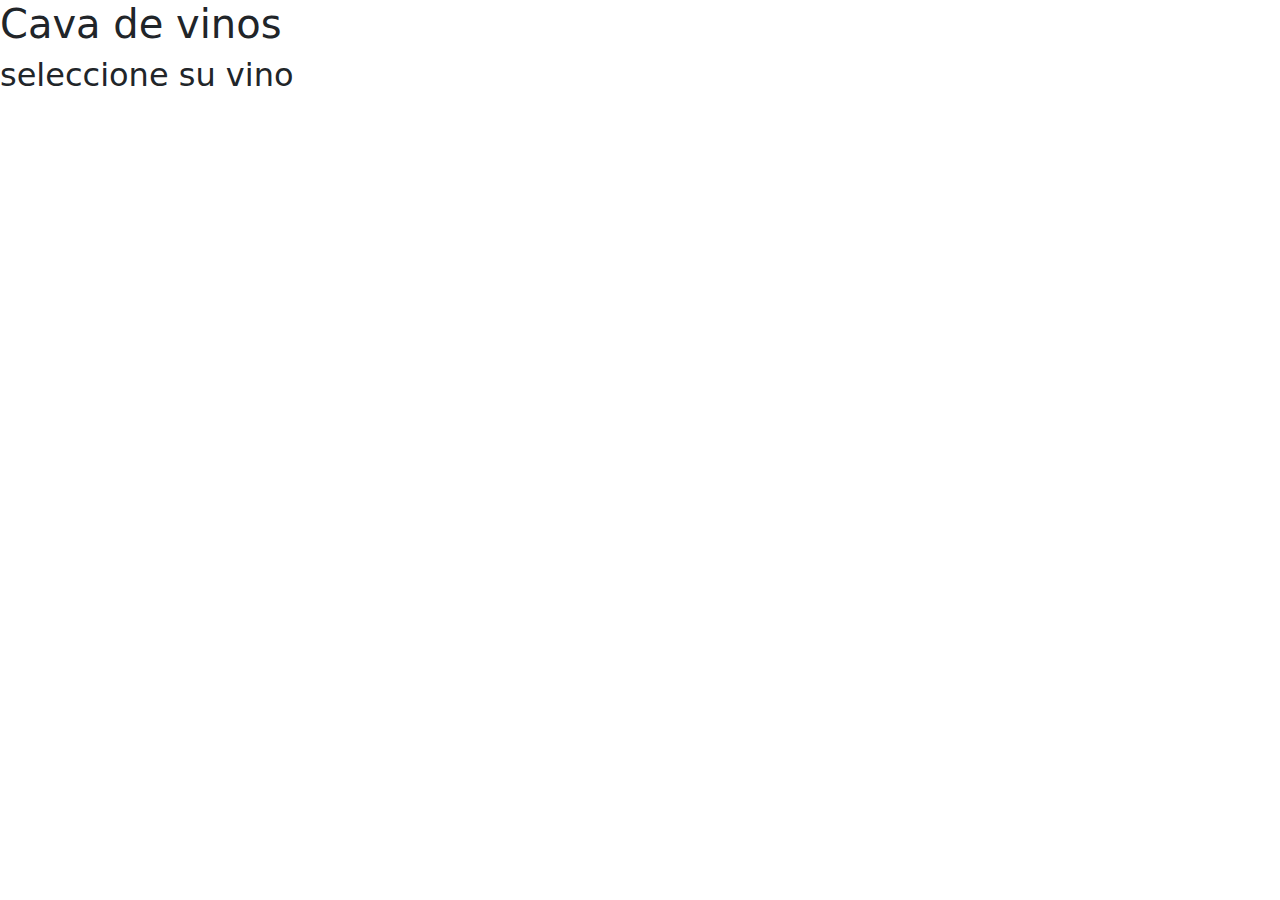
==== index.html @ cfa431e5 "agregado h2" ====
<!DOCTYPE html>
<html lang="en">
<head>
    <meta charset="UTF-8">
    <meta name="viewport" content="width=device-width, initial-scale=1.0">
    <link href="https://cdn.jsdelivr.net/npm/bootstrap@5.3.3/dist/css/bootstrap.min.css" rel="stylesheet" integrity="sha384-QWTKZyjpPEjISv5WaRU9OFeRpok6YctnYmDr5pNlyT2bRjXh0JMhjY6hW+ALEwIH" crossorigin="anonymous">
    <script src="https://cdn.jsdelivr.net/npm/bootstrap@5.3.3/dist/js/bootstrap.bundle.min.js" integrity="sha384-YvpcrYf0tY3lHB60NNkmXc5s9fDVZLESaAA55NDzOxhy9GkcIdslK1eN7N6jIeHz" crossorigin="anonymous"></script>
    <title>Cava de Vinos</title>
</head>
<body>
    <h1>Cava de vinos</h1>
    <h2> seleccione su vino</h2>
</body>
</html>
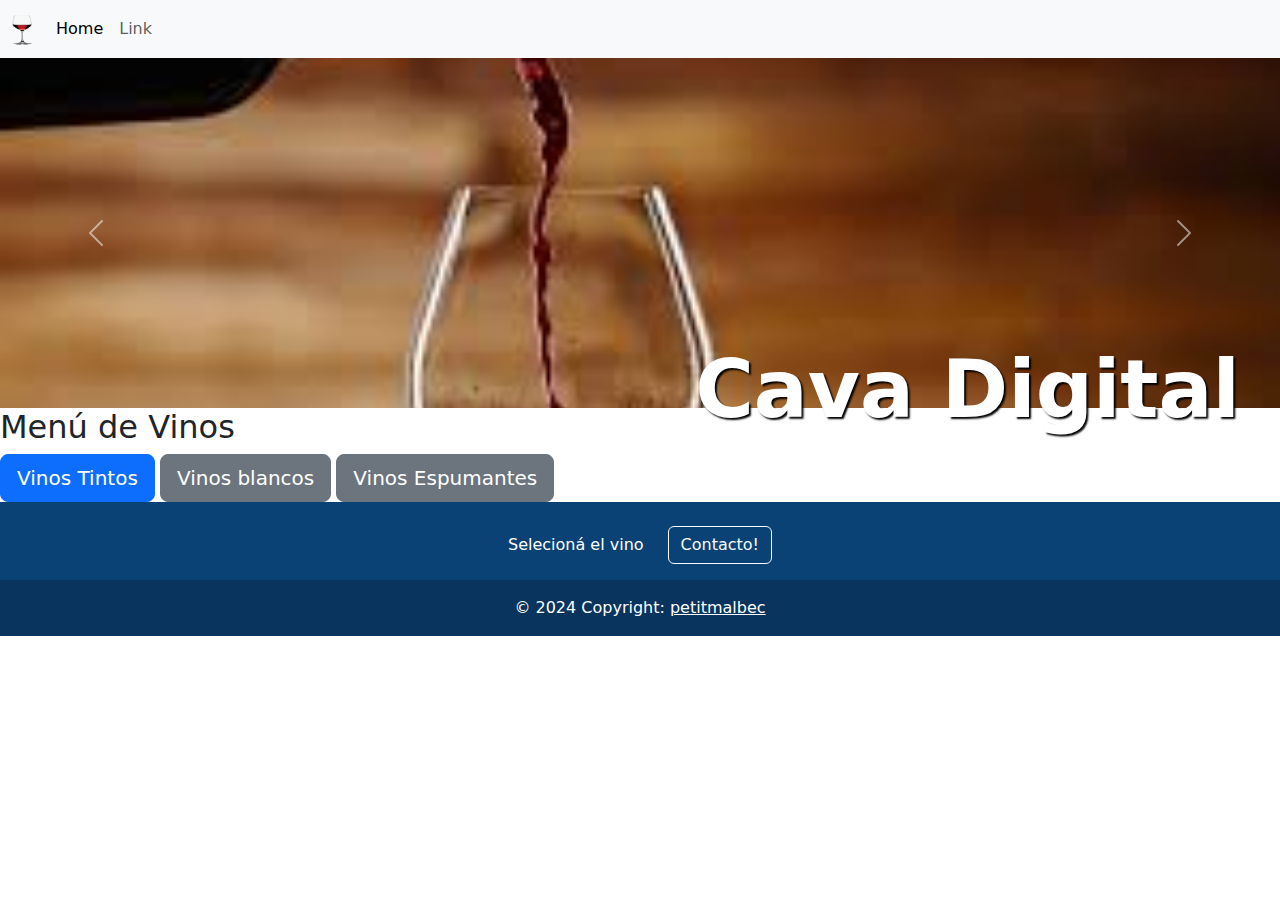
==== commit e998dff6: "carousel seteado" ====
--- a/index.html
+++ b/index.html
@@ -4,11 +4,101 @@
     <meta charset="UTF-8">
     <meta name="viewport" content="width=device-width, initial-scale=1.0">
     <link href="https://cdn.jsdelivr.net/npm/bootstrap@5.3.3/dist/css/bootstrap.min.css" rel="stylesheet" integrity="sha384-QWTKZyjpPEjISv5WaRU9OFeRpok6YctnYmDr5pNlyT2bRjXh0JMhjY6hW+ALEwIH" crossorigin="anonymous">
-    <script src="https://cdn.jsdelivr.net/npm/bootstrap@5.3.3/dist/js/bootstrap.bundle.min.js" integrity="sha384-YvpcrYf0tY3lHB60NNkmXc5s9fDVZLESaAA55NDzOxhy9GkcIdslK1eN7N6jIeHz" crossorigin="anonymous"></script>
+    <link rel="stylesheet" href="./style/style.css">
+    
     <title>Cava de Vinos</title>
 </head>
 <body>
-    <h1>Cava de vinos</h1>
-    <h2> seleccione su vino</h2>
+    <header>
+        <nav class="navbar navbar-expand-lg bg-body-tertiary">
+            <div class="container-fluid">
+                <a class="navbar-brand" href="#">
+                    <img src="./assets/img/pngegg.png" alt="Bootstrap" width="20" height="30">
+                  </a>
+              <button class="navbar-toggler" type="button" data-bs-toggle="collapse" data-bs-target="#navbarSupportedContent" aria-controls="navbarSupportedContent" aria-expanded="false" aria-label="Toggle navigation">
+                <span class="navbar-toggler-icon"></span>
+              </button>
+              <div class="collapse navbar-collapse" id="navbarSupportedContent">
+                <ul class="navbar-nav me-auto mb-2 mb-lg-0">
+                  <li class="nav-item">
+                    <a class="nav-link active" aria-current="page" href="#">Home</a>
+                  </li>
+                  <li class="nav-item">
+                    <a class="nav-link" href="#">Link</a>
+                  </li>
+                 
+                </ul>
+                
+              </div>
+            </div>
+        </nav>
+        <div id="carouselExample" class="carousel slide">
+            <div class="carousel-inner">
+              <div class="carousel-item active">
+                <img src="./assets/img/carousel/images (1).jpeg" class="d-block w-100 carouselImg" alt="...">
+              </div>
+              <div class="carousel-item">
+                <img src="./assets/img/carousel/images (2).jpeg" class="d-block w-100 carouselImg" alt="...">
+              </div>
+              <div class="carousel-item">
+                <img src="./assets/img/carousel/images (3).jpeg" class="d-block w-100 carouselImg" alt="...">
+              </div>
+              <div class="carousel-item">
+                <img src="./assets/img/carousel/images.jpeg" class="d-block w-100 carouselImg" alt="...">
+              </div>
+            </div>
+            <button class="carousel-control-prev" type="button" data-bs-target="#carouselExample" data-bs-slide="prev">
+              <span class="carousel-control-prev-icon" aria-hidden="true"></span>
+              <span class="visually-hidden">Previous</span>
+            </button>
+            <button class="carousel-control-next" type="button" data-bs-target="#carouselExample" data-bs-slide="next">
+              <span class="carousel-control-next-icon" aria-hidden="true"></span>
+              <span class="visually-hidden">Next</span>
+            </button>
+        </div>
+        <h1>Cava Digital</h1>
+    </header>
+    <main>
+        <h2> Menú de Vinos</h2>
+        
+    </main>
+    
+
+        
+   
+
+    <button type="button" class="btn btn-primary btn-lg">Vinos Tintos</button>
+    <button type="button" class="btn btn-secondary btn-lg">Vinos blancos</button>
+    <button type="button" class="btn btn-secondary btn-lg">Vinos Espumantes</button>
+    </div>
+    <section class="md-col-12 ">
+        <!-- Footer -->
+        <footer class="text-center text-white" style="background-color: #0a4275;">
+          <!-- Grid container -->
+          <div class="container p-4 pb-0">
+            <!-- Section: CTA -->
+            <section class="">
+              <p class="d-flex justify-content-center align-items-center">
+                <span class="me-4">Selecioná el vino</span>
+                <button type="button" class="btn btn-outline-light btn-rounded">
+                  Contacto!
+                </button>
+              </p>
+            </section>
+            <!-- Section: CTA -->
+          </div>
+          <!-- Grid container -->
+      
+          <!-- Copyright -->
+          <div class="text-center p-3" style="background-color: rgba(0, 0, 0, 0.2);">
+            © 2024 Copyright:
+            <a class="text-white" href="https://www.instagram.com/petitmalbec/">petitmalbec</a>
+          </div>
+          <!-- Copyright -->
+        </footer>
+        <!-- Footer -->
+
+
+  <script src="https://cdn.jsdelivr.net/npm/bootstrap@5.3.3/dist/js/bootstrap.bundle.min.js" integrity="sha384-YvpcrYf0tY3lHB60NNkmXc5s9fDVZLESaAA55NDzOxhy9GkcIdslK1eN7N6jIeHz" crossorigin="anonymous"></script>
 </body>
 </html>--- a/style/style.css
+++ b/style/style.css
@@ -0,0 +1,17 @@
+
+.carouselImg{
+    height: 350px;
+    object-fit: cover;
+}
+h1{
+    position: absolute;
+    font-size: 5rem;
+    font-weight: 700;
+    color: #000;
+    text-align: center;
+    margin: 2rem 0;
+    top: 310px;
+    right: 40px;
+    color: white;
+    text-shadow: 2px 2px 2px black;
+}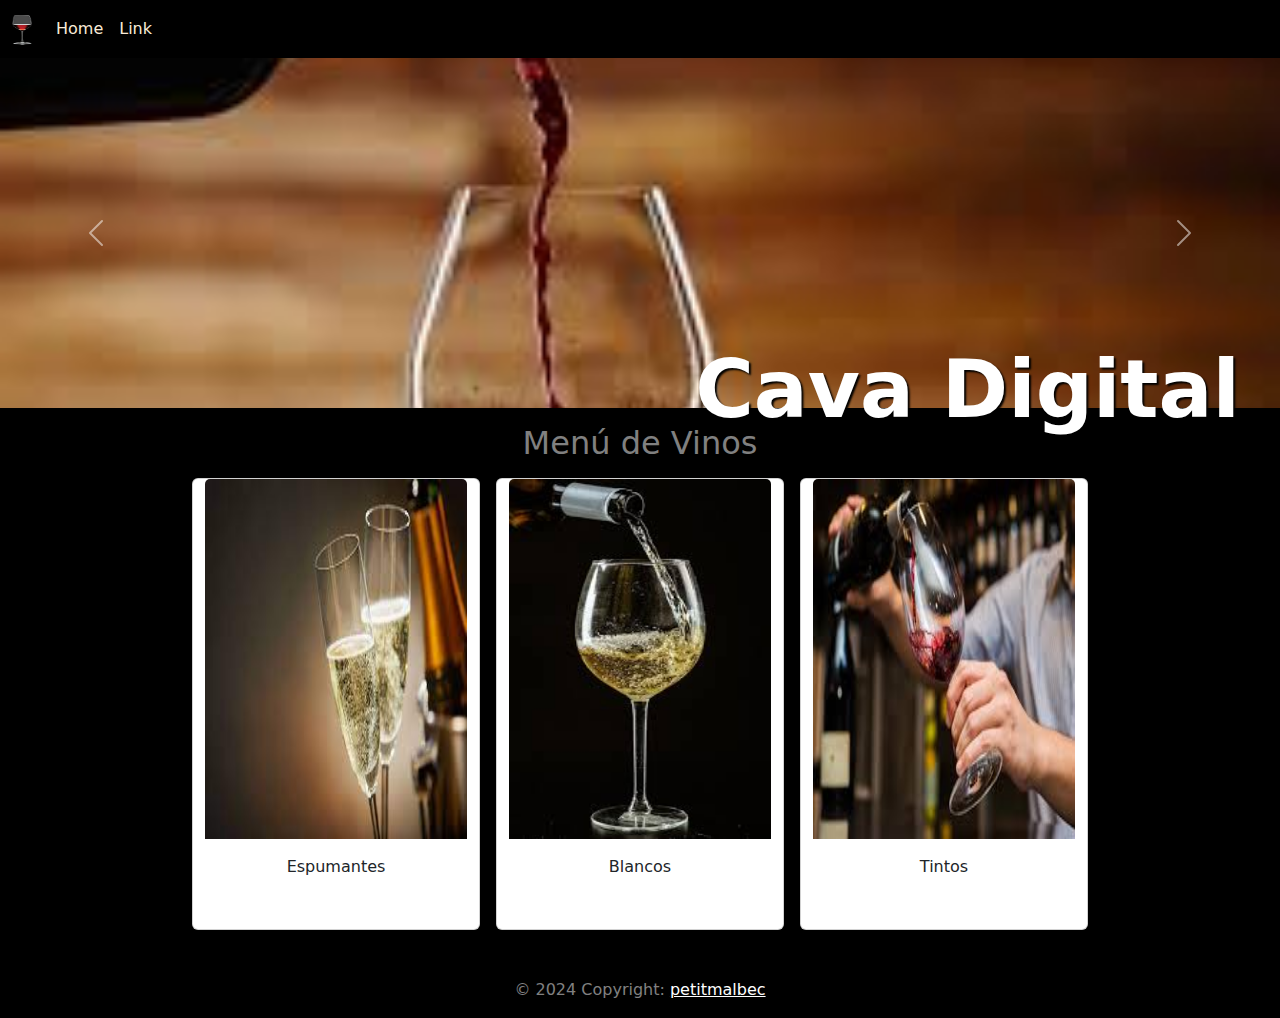
==== commit 7821a1a5: "index maquetado" ====
--- a/index.html
+++ b/index.html
@@ -1,104 +1,159 @@
 <!DOCTYPE html>
 <html lang="en">
-<head>
-    <meta charset="UTF-8">
-    <meta name="viewport" content="width=device-width, initial-scale=1.0">
-    <link href="https://cdn.jsdelivr.net/npm/bootstrap@5.3.3/dist/css/bootstrap.min.css" rel="stylesheet" integrity="sha384-QWTKZyjpPEjISv5WaRU9OFeRpok6YctnYmDr5pNlyT2bRjXh0JMhjY6hW+ALEwIH" crossorigin="anonymous">
-    <link rel="stylesheet" href="./style/style.css">
-    
+  <head>
+    <meta charset="UTF-8" />
+    <meta name="viewport" content="width=device-width, initial-scale=1.0" />
+    <link
+      href="https://cdn.jsdelivr.net/npm/bootstrap@5.3.3/dist/css/bootstrap.min.css"
+      rel="stylesheet"
+      integrity="sha384-QWTKZyjpPEjISv5WaRU9OFeRpok6YctnYmDr5pNlyT2bRjXh0JMhjY6hW+ALEwIH"
+      crossorigin="anonymous"
+    />
+    <link rel="stylesheet" href="./style/style.css" />
+
     <title>Cava de Vinos</title>
-</head>
-<body>
+  </head>
+  <body>
     <header>
-        <nav class="navbar navbar-expand-lg bg-body-tertiary">
-            <div class="container-fluid">
-                <a class="navbar-brand" href="#">
-                    <img src="./assets/img/pngegg.png" alt="Bootstrap" width="20" height="30">
-                  </a>
-              <button class="navbar-toggler" type="button" data-bs-toggle="collapse" data-bs-target="#navbarSupportedContent" aria-controls="navbarSupportedContent" aria-expanded="false" aria-label="Toggle navigation">
-                <span class="navbar-toggler-icon"></span>
-              </button>
-              <div class="collapse navbar-collapse" id="navbarSupportedContent">
-                <ul class="navbar-nav me-auto mb-2 mb-lg-0">
-                  <li class="nav-item">
-                    <a class="nav-link active" aria-current="page" href="#">Home</a>
-                  </li>
-                  <li class="nav-item">
-                    <a class="nav-link" href="#">Link</a>
-                  </li>
-                 
-                </ul>
-                
-              </div>
+      <nav class="navbar navbar-expand-lg bg-body-dark">
+        <div class="container-fluid">
+          <a class="navbar-brand" href="#">
+            <img
+              src="./assets/img/pngegg.png"
+              alt="Bootstrap"
+              width="20"
+              height="30"
+            />
+          </a>
+          <button
+            class="navbar-toggler"
+            type="button"
+            data-bs-toggle="collapse"
+            data-bs-target="#navbarSupportedContent"
+            aria-controls="navbarSupportedContent"
+            aria-expanded="false"
+            aria-label="Toggle navigation"
+          >
+            <span class="navbar-toggler-icon"></span>
+          </button>
+          <div class="collapse navbar-collapse" id="navbarSupportedContent">
+            <ul class="navbar-nav me-auto mb-2 mb-lg-0">
+              <li class="nav-item">
+                <a class="nav-link" aria-current="page" href="#">Home</a>
+              </li>
+              <li class="nav-item">
+                <a class="nav-link" href="#">Link</a>
+              </li>
+            </ul>
+          </div>
+        </div>
+      </nav>
+      <div id="carouselExample" class="carousel slide">
+        <div class="carousel-inner">
+          <div class="carousel-item active">
+            <img
+              src="./assets/img/carousel/images (1).jpeg"
+              class="d-block w-100 carouselImg"
+              alt="..."
+            />
+          </div>
+          <div class="carousel-item">
+            <img
+              src="./assets/img/carousel/images (2).jpeg"
+              class="d-block w-100 carouselImg"
+              alt="..."
+            />
+          </div>
+          <div class="carousel-item">
+            <img
+              src="./assets/img/carousel/images (3).jpeg"
+              class="d-block w-100 carouselImg"
+              alt="..."
+            />
+          </div>
+          <div class="carousel-item">
+            <img
+              src="./assets/img/carousel/images.jpeg"
+              class="d-block w-100 carouselImg"
+              alt="..."
+            />
+          </div>
+        </div>
+        <button
+          class="carousel-control-prev"
+          type="button"
+          data-bs-target="#carouselExample"
+          data-bs-slide="prev"
+        >
+          <span class="carousel-control-prev-icon" aria-hidden="true"></span>
+          <span class="visually-hidden">Previous</span>
+        </button>
+        <button
+          class="carousel-control-next"
+          type="button"
+          data-bs-target="#carouselExample"
+          data-bs-slide="next"
+        >
+          <span class="carousel-control-next-icon" aria-hidden="true"></span>
+          <span class="visually-hidden">Next</span>
+        </button>
+      </div>
+      <h1 class="bg-sucess">Cava Digital</h1>
+    </header>
+    <main class="container py-3">
+      <h2 class="text-center">Menú de Vinos</h2>
+      <div class="d-flex flex-column bg-sucess-subtle rounded-3">
+        <div class="row p-3 gap-3 justify-content-center text-center">
+          <div class="card" style="width: 18rem">
+            <img
+              src="./assets/img/cards/espumante.jpeg"
+              class="card-img-top"
+              alt="espumantes"
+            />
+            <div class="card-body">
+              <p class="card-text">Espumantes</p>
             </div>
-        </nav>
-        <div id="carouselExample" class="carousel slide">
-            <div class="carousel-inner">
-              <div class="carousel-item active">
-                <img src="./assets/img/carousel/images (1).jpeg" class="d-block w-100 carouselImg" alt="...">
-              </div>
-              <div class="carousel-item">
-                <img src="./assets/img/carousel/images (2).jpeg" class="d-block w-100 carouselImg" alt="...">
-              </div>
-              <div class="carousel-item">
-                <img src="./assets/img/carousel/images (3).jpeg" class="d-block w-100 carouselImg" alt="...">
-              </div>
-              <div class="carousel-item">
-                <img src="./assets/img/carousel/images.jpeg" class="d-block w-100 carouselImg" alt="...">
-              </div>
+          </div>
+          <div class="card" style="width: 18rem">
+            <img
+              src="./assets/img/cards/blanco.jpeg"
+              class="card-img-top"
+              alt="blancos"
+            />
+            <div class="card-body">
+              <p class="card-text">Blancos</p>
             </div>
-            <button class="carousel-control-prev" type="button" data-bs-target="#carouselExample" data-bs-slide="prev">
-              <span class="carousel-control-prev-icon" aria-hidden="true"></span>
-              <span class="visually-hidden">Previous</span>
-            </button>
-            <button class="carousel-control-next" type="button" data-bs-target="#carouselExample" data-bs-slide="next">
-              <span class="carousel-control-next-icon" aria-hidden="true"></span>
-              <span class="visually-hidden">Next</span>
-            </button>
+          </div>
+          <div class="card" style="width: 18rem">
+            <img
+              src="./assets/img/cards/tinto.jpeg"
+              class="card-img-top"
+              alt="tintos"
+            />
+            <div class="card-body">
+              <p class="card-text">Tintos</p>
+            </div>
+          </div>
         </div>
-        <h1>Cava Digital</h1>
-    </header>
-    <main>
-        <h2> Menú de Vinos</h2>
-        
+      </div>
     </main>
-    
 
-        
-   
+    <footer>
+      <!-- Copyright -->
+      <div class="text-center p-3" style="background-color: rgba(0, 0, 0, 0.2)">
+        © 2024 Copyright:
+        <a class="text-white" href="https://www.instagram.com/petitmalbec/"
+          >petitmalbec</a
+        >
+      </div>
+      <!-- Copyright -->
+    </footer>
+    <!-- Footer -->
 
-    <button type="button" class="btn btn-primary btn-lg">Vinos Tintos</button>
-    <button type="button" class="btn btn-secondary btn-lg">Vinos blancos</button>
-    <button type="button" class="btn btn-secondary btn-lg">Vinos Espumantes</button>
-    </div>
-    <section class="md-col-12 ">
-        <!-- Footer -->
-        <footer class="text-center text-white" style="background-color: #0a4275;">
-          <!-- Grid container -->
-          <div class="container p-4 pb-0">
-            <!-- Section: CTA -->
-            <section class="">
-              <p class="d-flex justify-content-center align-items-center">
-                <span class="me-4">Selecioná el vino</span>
-                <button type="button" class="btn btn-outline-light btn-rounded">
-                  Contacto!
-                </button>
-              </p>
-            </section>
-            <!-- Section: CTA -->
-          </div>
-          <!-- Grid container -->
-      
-          <!-- Copyright -->
-          <div class="text-center p-3" style="background-color: rgba(0, 0, 0, 0.2);">
-            © 2024 Copyright:
-            <a class="text-white" href="https://www.instagram.com/petitmalbec/">petitmalbec</a>
-          </div>
-          <!-- Copyright -->
-        </footer>
-        <!-- Footer -->
-
-
-  <script src="https://cdn.jsdelivr.net/npm/bootstrap@5.3.3/dist/js/bootstrap.bundle.min.js" integrity="sha384-YvpcrYf0tY3lHB60NNkmXc5s9fDVZLESaAA55NDzOxhy9GkcIdslK1eN7N6jIeHz" crossorigin="anonymous"></script>
-</body>
-</html>+    <script
+      src="https://cdn.jsdelivr.net/npm/bootstrap@5.3.3/dist/js/bootstrap.bundle.min.js"
+      integrity="sha384-YvpcrYf0tY3lHB60NNkmXc5s9fDVZLESaAA55NDzOxhy9GkcIdslK1eN7N6jIeHz"
+      crossorigin="anonymous"
+    ></script>
+  </body>
+</html>
--- a/style/style.css
+++ b/style/style.css
@@ -1,4 +1,10 @@
 
+body{
+    background-color: #000;
+}
+.nav-link{
+    color: antiquewhite;
+}
 .carouselImg{
     height: 350px;
     object-fit: cover;
@@ -14,4 +20,15 @@
     right: 40px;
     color: white;
     text-shadow: 2px 2px 2px black;
+}
+h2, footer{
+    background-color: black;
+    color: grey;
+    padding: 0%;
+    margin: 0%;
+}
+.card-img-top{
+    align-items: center;
+    height: 80%;
+    width: 100%;
 }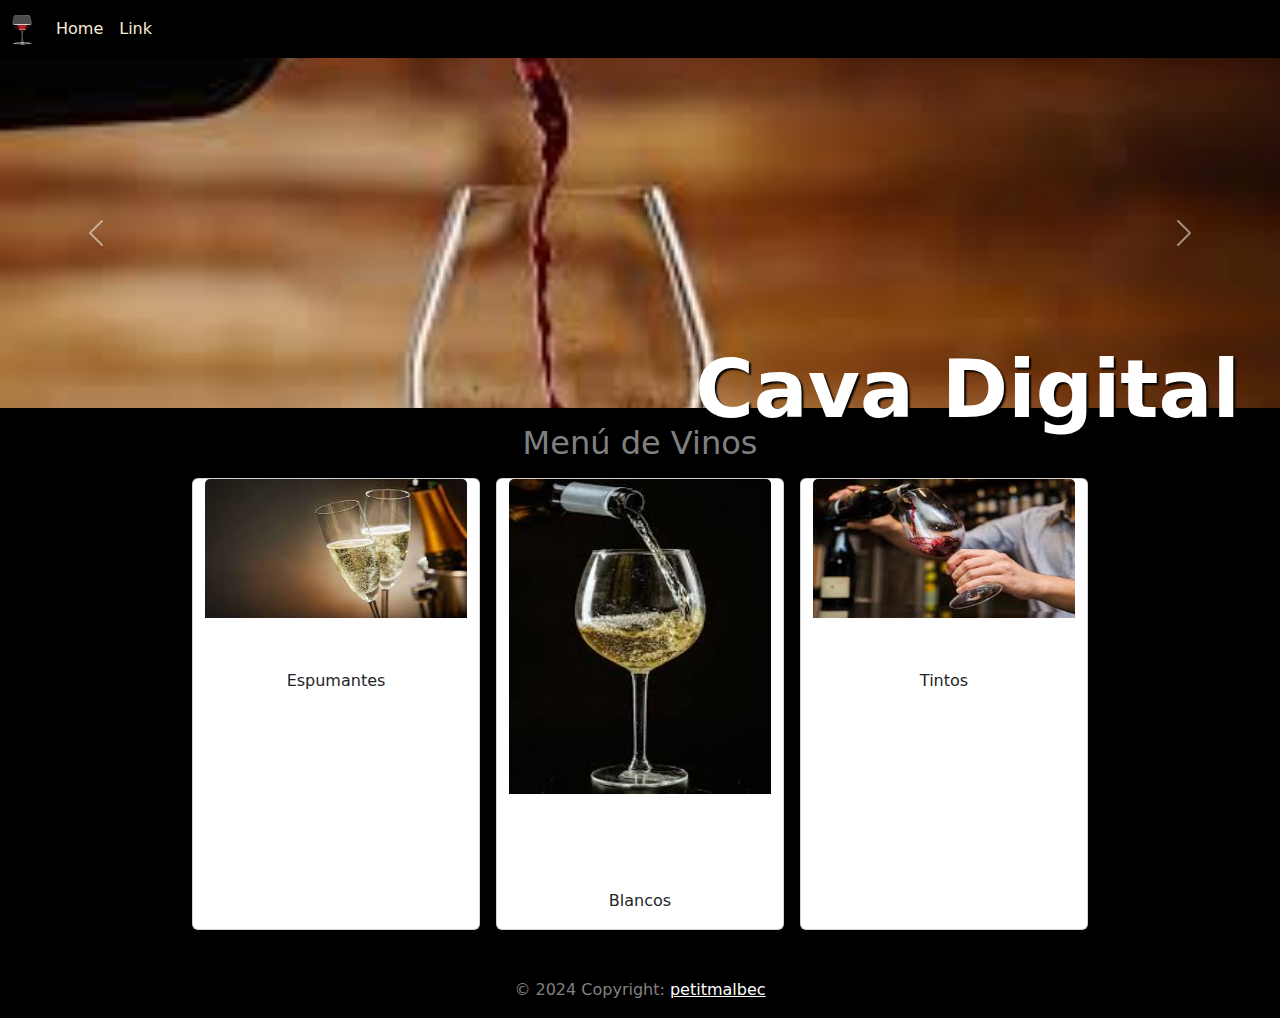
==== commit d05a87d2: "agregado htmls de categorias de vinos" ====
--- a/index.html
+++ b/index.html
@@ -105,31 +105,32 @@
       <div class="d-flex flex-column bg-sucess-subtle rounded-3">
         <div class="row p-3 gap-3 justify-content-center text-center">
           <div class="card" style="width: 18rem">
-            <img
+           <a href="./assets/pages/espumantes.html"> <img
               src="./assets/img/cards/espumante.jpeg"
               class="card-img-top"
               alt="espumantes"
-            />
+            /></a>
             <div class="card-body">
               <p class="card-text">Espumantes</p>
             </div>
           </div>
           <div class="card" style="width: 18rem">
-            <img
+           <a href="./assets/pages/blancos.html"> <img
               src="./assets/img/cards/blanco.jpeg"
               class="card-img-top"
               alt="blancos"
-            />
+            /></a>
+            
             <div class="card-body">
               <p class="card-text">Blancos</p>
             </div>
           </div>
           <div class="card" style="width: 18rem">
-            <img
+            <a href="./assets/pages/tintos.html"><img
               src="./assets/img/cards/tinto.jpeg"
               class="card-img-top"
               alt="tintos"
-            />
+            /></a>
             <div class="card-body">
               <p class="card-text">Tintos</p>
             </div>
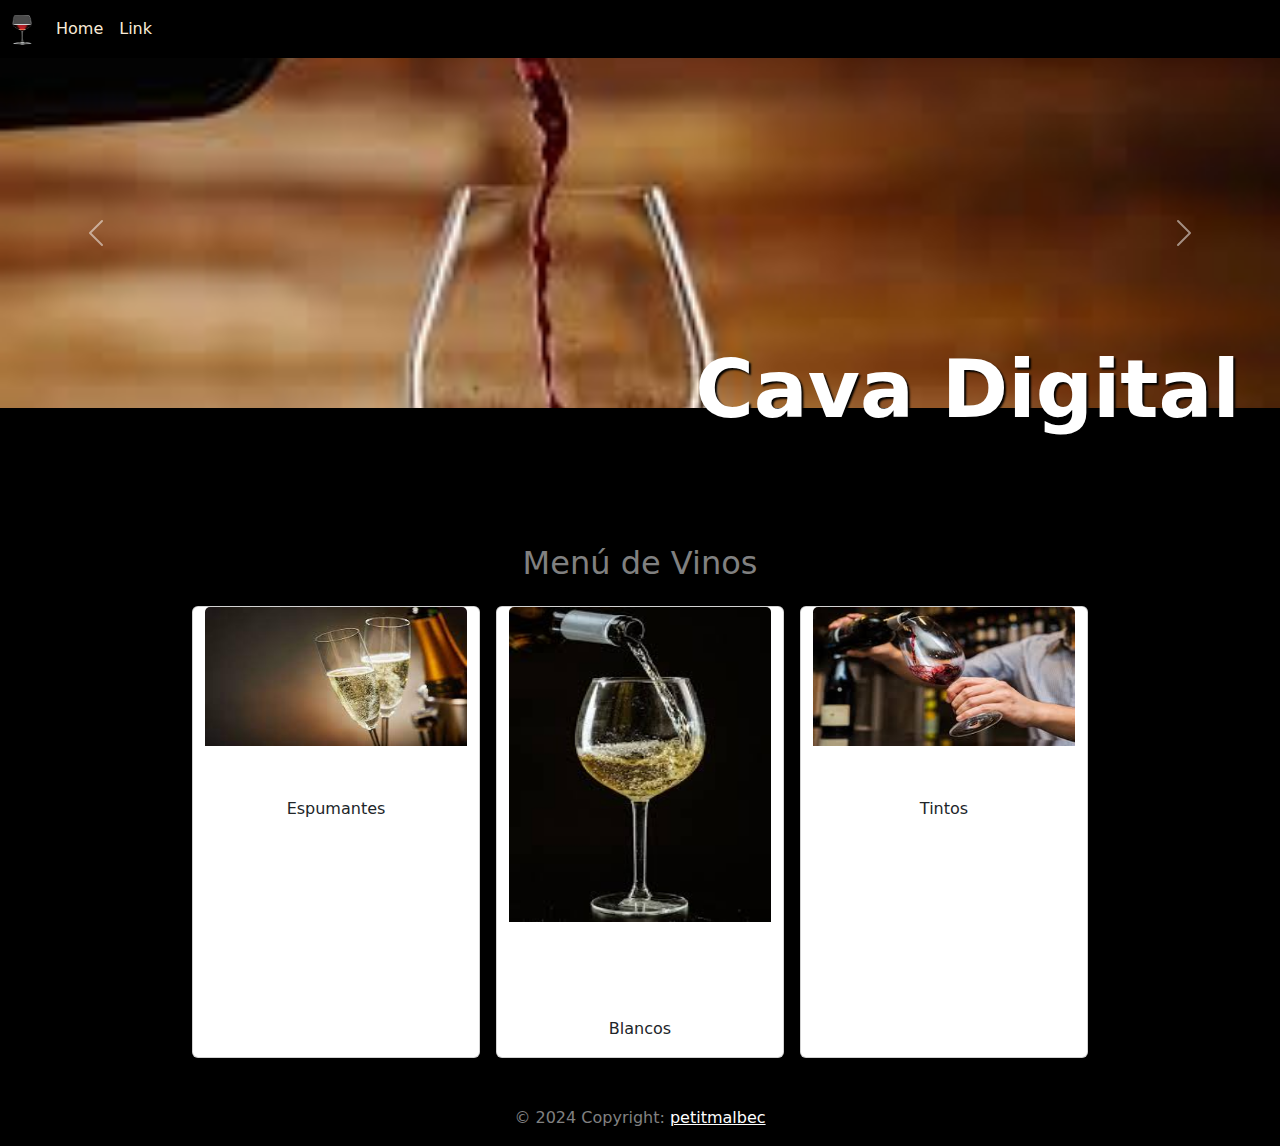
==== commit 2f6fe04b: "imagenes y páginas de vinos agregados" ====
--- a/index.html
+++ b/index.html
@@ -105,31 +105,34 @@
       <div class="d-flex flex-column bg-sucess-subtle rounded-3">
         <div class="row p-3 gap-3 justify-content-center text-center">
           <div class="card" style="width: 18rem">
-           <a href="./assets/pages/espumantes.html"> <img
-              src="./assets/img/cards/espumante.jpeg"
-              class="card-img-top"
-              alt="espumantes"
+            <a href="./assets/pages/espumantes.html">
+              <img
+                src="./assets/img/cards/espumante.jpeg"
+                class="card-img-top"
+                alt="espumantes"
             /></a>
             <div class="card-body">
               <p class="card-text">Espumantes</p>
             </div>
           </div>
           <div class="card" style="width: 18rem">
-           <a href="./assets/pages/blancos.html"> <img
-              src="./assets/img/cards/blanco.jpeg"
-              class="card-img-top"
-              alt="blancos"
+            <a href="./assets/pages/blancos.html">
+              <img
+                src="./assets/img/cards/blanco.jpeg"
+                class="card-img-top"
+                alt="blancos"
             /></a>
-            
+
             <div class="card-body">
               <p class="card-text">Blancos</p>
             </div>
           </div>
           <div class="card" style="width: 18rem">
-            <a href="./assets/pages/tintos.html"><img
-              src="./assets/img/cards/tinto.jpeg"
-              class="card-img-top"
-              alt="tintos"
+            <a href="./assets/pages/tintos.html"
+              ><img
+                src="./assets/img/cards/tinto.jpeg"
+                class="card-img-top"
+                alt="tintos"
             /></a>
             <div class="card-body">
               <p class="card-text">Tintos</p>
@@ -140,16 +143,13 @@
     </main>
 
     <footer>
-      <!-- Copyright -->
       <div class="text-center p-3" style="background-color: rgba(0, 0, 0, 0.2)">
         © 2024 Copyright:
         <a class="text-white" href="https://www.instagram.com/petitmalbec/"
           >petitmalbec</a
         >
       </div>
-      <!-- Copyright -->
     </footer>
-    <!-- Footer -->
 
     <script
       src="https://cdn.jsdelivr.net/npm/bootstrap@5.3.3/dist/js/bootstrap.bundle.min.js"
--- a/style/style.css
+++ b/style/style.css
@@ -10,6 +10,7 @@
     object-fit: cover;
 }
 h1{
+
     position: absolute;
     font-size: 5rem;
     font-weight: 700;
@@ -21,7 +22,11 @@
     color: white;
     text-shadow: 2px 2px 2px black;
 }
-h2, footer{
+h2{
+  padding-top:120px ;
+  color: grey;
+}
+footer{
     background-color: black;
     color: grey;
     padding: 0%;
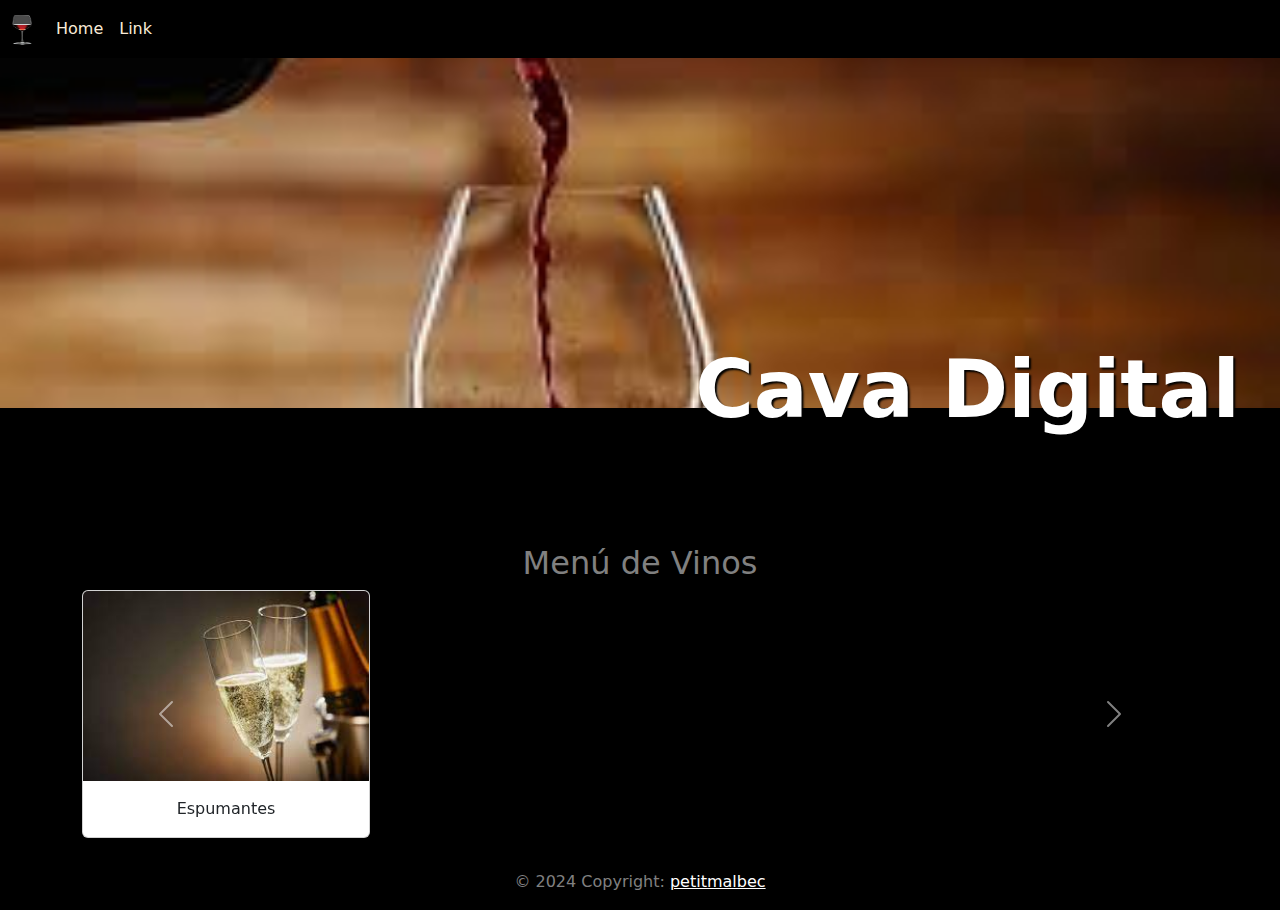
==== commit 80d13c9a: "espumante datos completados" ====
--- a/index.html
+++ b/index.html
@@ -48,13 +48,13 @@
           </div>
         </div>
       </nav>
-      <div id="carouselExample" class="carousel slide">
+      <div id="carouselExample1" class="carousel slide1">
         <div class="carousel-inner">
           <div class="carousel-item active">
             <img
               src="./assets/img/carousel/images (1).jpeg"
               class="d-block w-100 carouselImg"
-              alt="..."
+              alt="BannerIndex"
             />
           </div>
           <div class="carousel-item">
@@ -79,10 +79,61 @@
             />
           </div>
         </div>
+      </div>
+      <h1 class="bg-sucess">Cava Digital</h1>
+    </header>
+    <main class="container py-3">
+      <h2 class="text-center">Menú de Vinos</h2>
+      <div
+        id="carouselExampleFade"
+        class="carousel slide carousel-fade text-center justify-content-center"
+      >
+        <div class="carousel-inner">
+          <div class="carousel-item active tex">
+            <div class="card" style="width: 18rem">
+              <a href="./assets/pages/espumantes.html">
+                <img
+                  src="./assets/img/cards/espumante.jpeg"
+                  class="card-img-top"
+                  alt="espumantes"
+              /></a>
+              <div class="card-body">
+                <p class="card-text">Espumantes</p>
+              </div>
+            </div>
+          </div>
+          <div class="carousel-item">
+            <div class="card" style="width: 18rem">
+              <a href="./assets/pages/blancos.html">
+                <img
+                  src="./assets/img/cards/blanco.jpeg"
+                  class="card-img-top"
+                  alt="blancos"
+              /></a>
+
+              <div class="card-body">
+                <p class="card-text">Blancos</p>
+              </div>
+            </div>
+          </div>
+          <div class="carousel-item">
+            <div class="card" style="width: 18rem">
+              <a href="./assets/pages/tintos.html"
+                ><img
+                  src="./assets/img/cards/tinto.jpeg"
+                  class="card-img-top"
+                  alt="tintos"
+              /></a>
+              <div class="card-body">
+                <p class="card-text">Tintos</p>
+              </div>
+            </div>
+          </div>
+        </div>
         <button
           class="carousel-control-prev"
           type="button"
-          data-bs-target="#carouselExample"
+          data-bs-target="#carouselExampleFade"
           data-bs-slide="prev"
         >
           <span class="carousel-control-prev-icon" aria-hidden="true"></span>
@@ -91,54 +142,12 @@
         <button
           class="carousel-control-next"
           type="button"
-          data-bs-target="#carouselExample"
+          data-bs-target="#carouselExampleFade"
           data-bs-slide="next"
         >
           <span class="carousel-control-next-icon" aria-hidden="true"></span>
           <span class="visually-hidden">Next</span>
         </button>
-      </div>
-      <h1 class="bg-sucess">Cava Digital</h1>
-    </header>
-    <main class="container py-3">
-      <h2 class="text-center">Menú de Vinos</h2>
-      <div class="d-flex flex-column bg-sucess-subtle rounded-3">
-        <div class="row p-3 gap-3 justify-content-center text-center">
-          <div class="card" style="width: 18rem">
-            <a href="./assets/pages/espumantes.html">
-              <img
-                src="./assets/img/cards/espumante.jpeg"
-                class="card-img-top"
-                alt="espumantes"
-            /></a>
-            <div class="card-body">
-              <p class="card-text">Espumantes</p>
-            </div>
-          </div>
-          <div class="card" style="width: 18rem">
-            <a href="./assets/pages/blancos.html">
-              <img
-                src="./assets/img/cards/blanco.jpeg"
-                class="card-img-top"
-                alt="blancos"
-            /></a>
-
-            <div class="card-body">
-              <p class="card-text">Blancos</p>
-            </div>
-          </div>
-          <div class="card" style="width: 18rem">
-            <a href="./assets/pages/tintos.html"
-              ><img
-                src="./assets/img/cards/tinto.jpeg"
-                class="card-img-top"
-                alt="tintos"
-            /></a>
-            <div class="card-body">
-              <p class="card-text">Tintos</p>
-            </div>
-          </div>
-        </div>
       </div>
     </main>
 
--- a/style/style.css
+++ b/style/style.css
@@ -32,8 +32,8 @@
     padding: 0%;
     margin: 0%;
 }
-.card-img-top{
+/*.card-img-top{
     align-items: center;
     height: 80%;
     width: 100%;
-}+}*/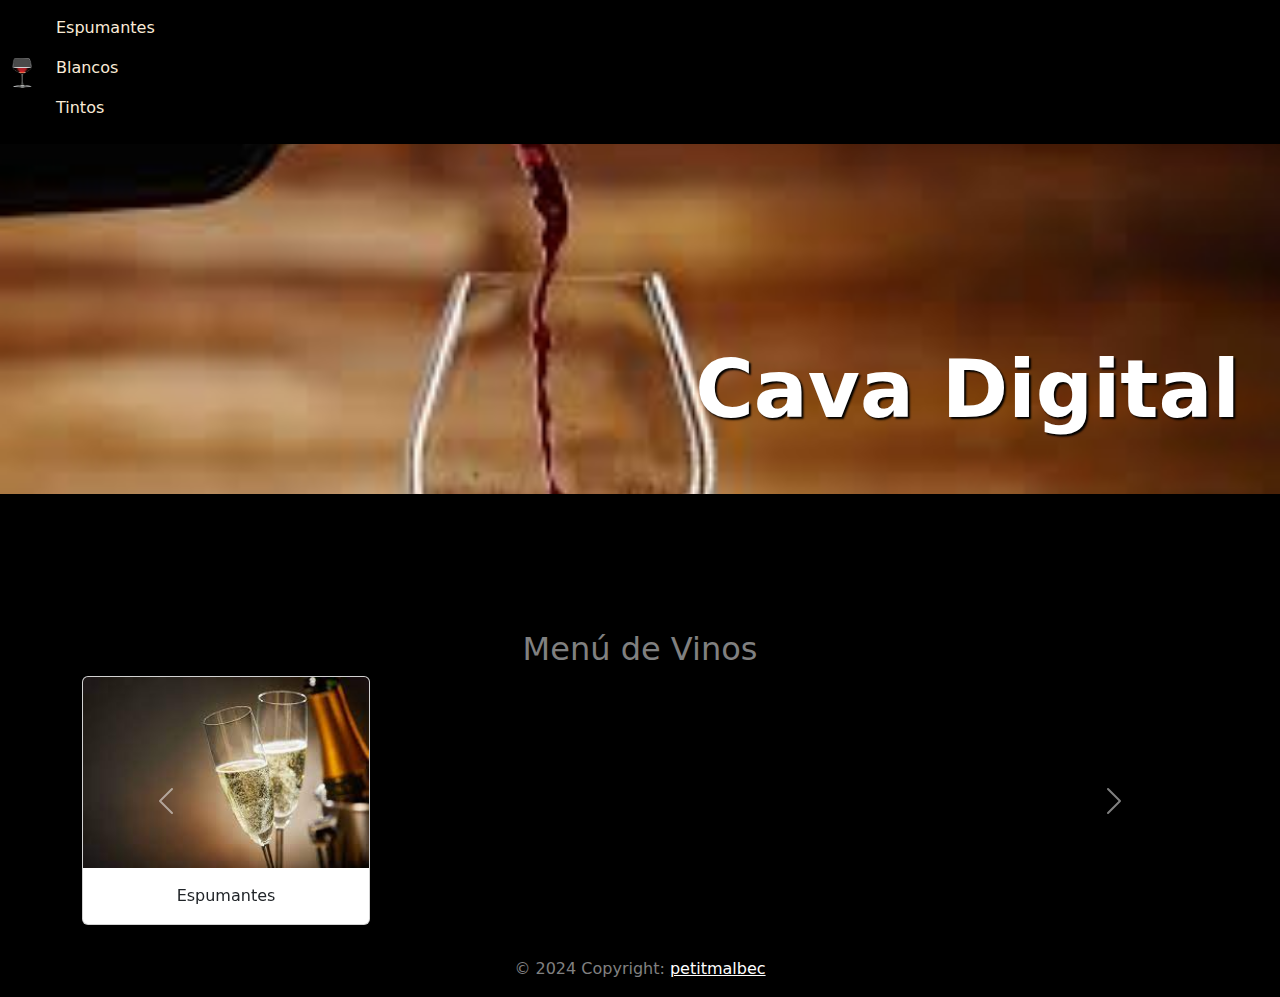
==== commit aa8a3c4a: "nav corregidos" ====
--- a/index.html
+++ b/index.html
@@ -37,12 +37,11 @@
             <span class="navbar-toggler-icon"></span>
           </button>
           <div class="collapse navbar-collapse" id="navbarSupportedContent">
-            <ul class="navbar-nav me-auto mb-2 mb-lg-0">
+            <ul class="navbar-nav me-auto mb-2 ">              
               <li class="nav-item">
-                <a class="nav-link" aria-current="page" href="#">Home</a>
-              </li>
-              <li class="nav-item">
-                <a class="nav-link" href="#">Link</a>
+                <a class="nav-link" href="./assets/pages/espumantes.html">Espumantes</a>
+                <a class="nav-link" href="./assets/pages/blancos.html">Blancos</a>
+                <a class="nav-link" href="./assets/pages/tintos.html">Tintos</a>
               </li>
             </ul>
           </div>
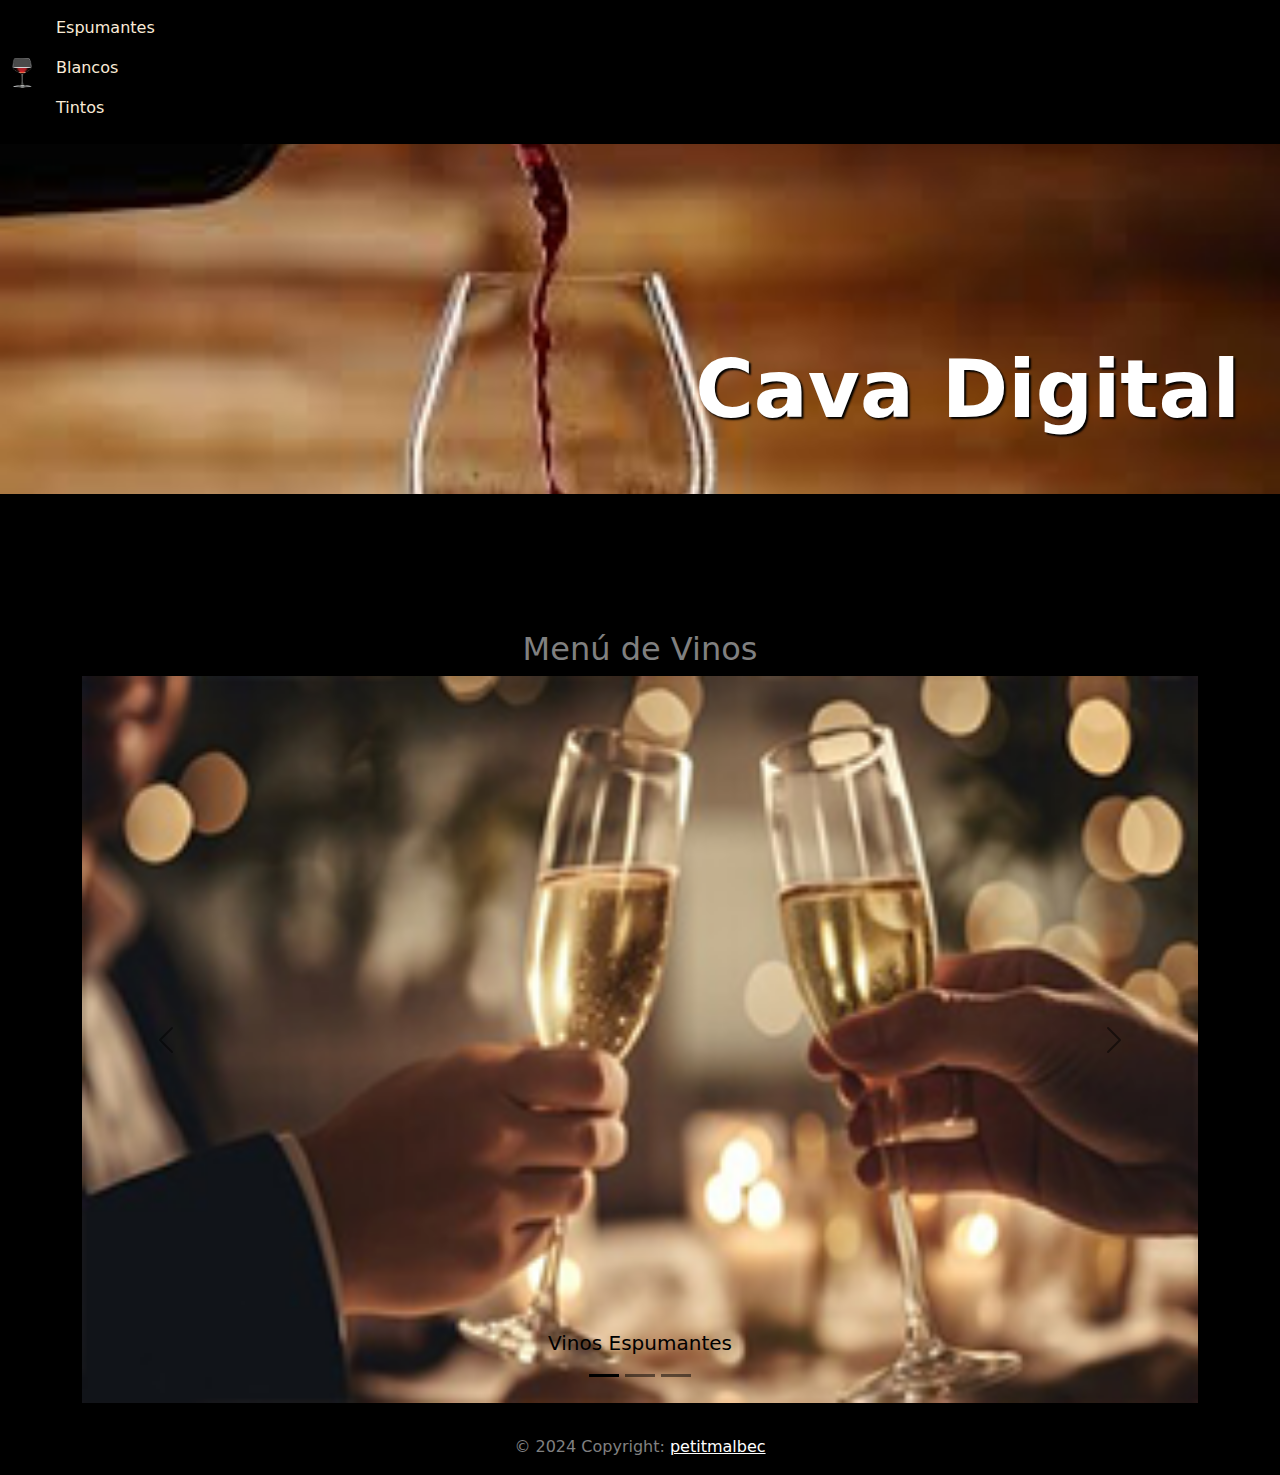
==== commit de24c7d3: "carrousel corregido" ====
--- a/index.html
+++ b/index.html
@@ -37,10 +37,14 @@
             <span class="navbar-toggler-icon"></span>
           </button>
           <div class="collapse navbar-collapse" id="navbarSupportedContent">
-            <ul class="navbar-nav me-auto mb-2 ">              
+            <ul class="navbar-nav me-auto mb-2">
               <li class="nav-item">
-                <a class="nav-link" href="./assets/pages/espumantes.html">Espumantes</a>
-                <a class="nav-link" href="./assets/pages/blancos.html">Blancos</a>
+                <a class="nav-link" href="./assets/pages/espumantes.html"
+                  >Espumantes</a
+                >
+                <a class="nav-link" href="./assets/pages/blancos.html"
+                  >Blancos</a
+                >
                 <a class="nav-link" href="./assets/pages/tintos.html">Tintos</a>
               </li>
             </ul>
@@ -83,56 +87,56 @@
     </header>
     <main class="container py-3">
       <h2 class="text-center">Menú de Vinos</h2>
-      <div
-        id="carouselExampleFade"
-        class="carousel slide carousel-fade text-center justify-content-center"
-      >
+      <div id="carouselExampleDark" class="carousel carousel-dark slide">
+        <div class="carousel-indicators">
+          <button
+            type="button"
+            data-bs-target="#carouselExampleDark"
+            data-bs-slide-to="0"
+            class="active"
+            aria-current="true"
+            aria-label="Slide 1"
+          ></button>
+          <button
+            type="button"
+            data-bs-target="#carouselExampleDark"
+            data-bs-slide-to="1"
+            aria-label="Slide 2"
+          ></button>
+          <button
+            type="button"
+            data-bs-target="#carouselExampleDark"
+            data-bs-slide-to="2"
+            aria-label="Slide 3"
+          ></button>
+        </div>
         <div class="carousel-inner">
-          <div class="carousel-item active tex">
-            <div class="card" style="width: 18rem">
-              <a href="./assets/pages/espumantes.html">
-                <img
-                  src="./assets/img/cards/espumante.jpeg"
-                  class="card-img-top"
-                  alt="espumantes"
-              /></a>
-              <div class="card-body">
-                <p class="card-text">Espumantes</p>
-              </div>
+          <div class="carousel-item active" data-bs-interval="10000">
+            <a href="./assets/pages/espumantes.html"><img src="./assets/img/carousel/espumantes.png" class="d-block w-100" alt="espumantes" /></a>
+            <div class="carousel-caption d-none d-md-block">
+              <h5>Vinos Espumantes</h5>
+              
+            </div>
+          </div>
+          <div class="carousel-item" data-bs-interval="2000">
+            <a href="./assets/pages/blancos.html"><img src="./assets/img/carousel/blancos.png" class="d-block w-100" alt="blancos" /></a>
+            <div class="carousel-caption d-none d-md-block">
+              <h5>Vinos Blancos</h5>
+              
             </div>
           </div>
           <div class="carousel-item">
-            <div class="card" style="width: 18rem">
-              <a href="./assets/pages/blancos.html">
-                <img
-                  src="./assets/img/cards/blanco.jpeg"
-                  class="card-img-top"
-                  alt="blancos"
-              /></a>
-
-              <div class="card-body">
-                <p class="card-text">Blancos</p>
-              </div>
-            </div>
-          </div>
-          <div class="carousel-item">
-            <div class="card" style="width: 18rem">
-              <a href="./assets/pages/tintos.html"
-                ><img
-                  src="./assets/img/cards/tinto.jpeg"
-                  class="card-img-top"
-                  alt="tintos"
-              /></a>
-              <div class="card-body">
-                <p class="card-text">Tintos</p>
-              </div>
+            <a href="./assets/pages/tintos.html"><img src="./assets/img/carousel/tintos.png" class="d-block w-100" alt="tintos" /></a>
+            <div class="carousel-caption d-none d-md-block">
+              <h5>Vinos Tintos</h5>
+              
             </div>
           </div>
         </div>
         <button
           class="carousel-control-prev"
           type="button"
-          data-bs-target="#carouselExampleFade"
+          data-bs-target="#carouselExampleDark"
           data-bs-slide="prev"
         >
           <span class="carousel-control-prev-icon" aria-hidden="true"></span>
@@ -141,13 +145,15 @@
         <button
           class="carousel-control-next"
           type="button"
-          data-bs-target="#carouselExampleFade"
+          data-bs-target="#carouselExampleDark"
           data-bs-slide="next"
         >
           <span class="carousel-control-next-icon" aria-hidden="true"></span>
           <span class="visually-hidden">Next</span>
         </button>
       </div>
+
+      
     </main>
 
     <footer>
--- a/style/style.css
+++ b/style/style.css
@@ -9,6 +9,11 @@
     height: 350px;
     object-fit: cover;
 }
+.carousel-item {
+background-color: white;
+justify-items: center;
+justify-content: center;}
+
 h1{
 
     position: absolute;
